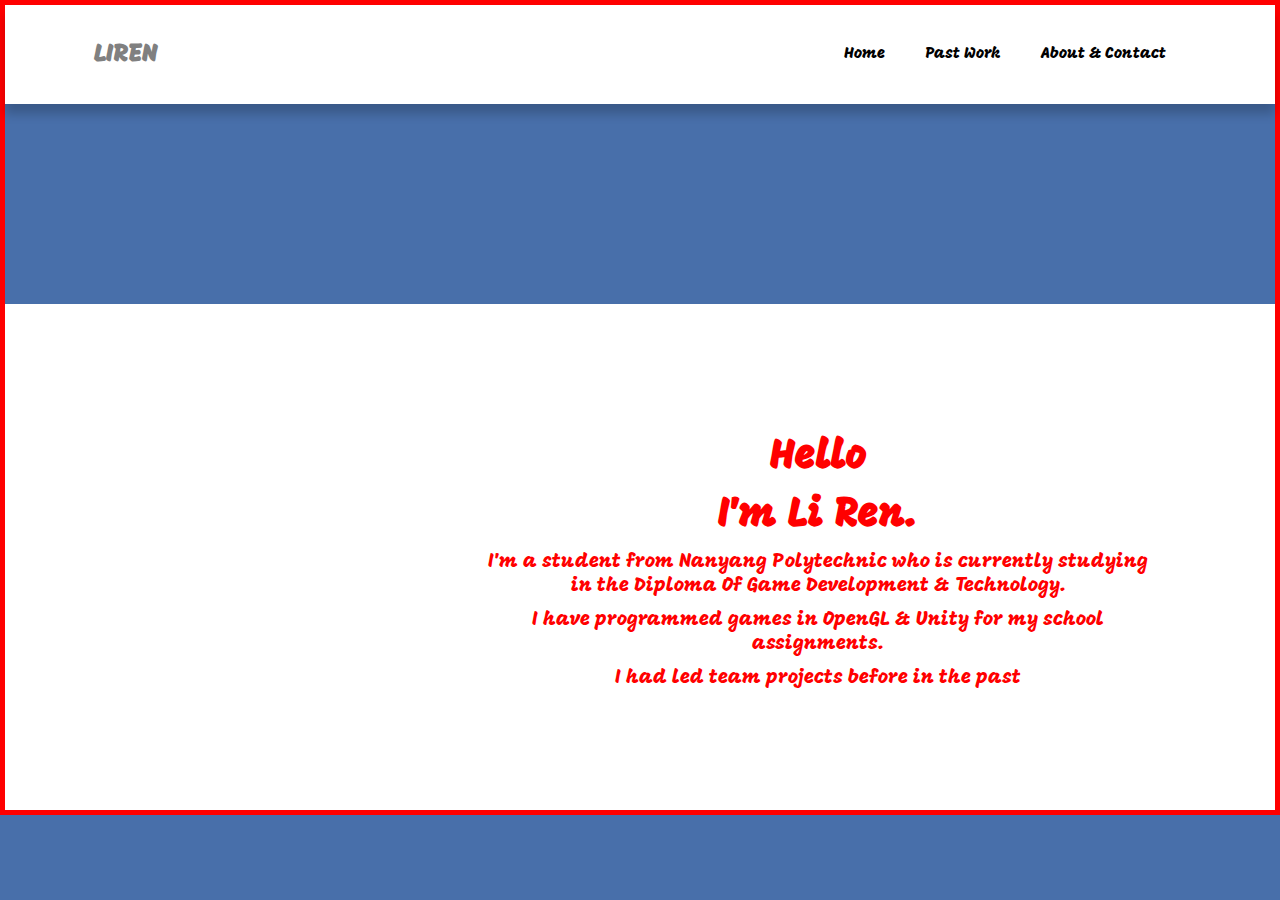
==== index.html @ f6f779bc "Updated Portfolio" ====
<!DOCTYPE html>
<html lang="en">
<head>
    <meta charset="UTF-8">
    <meta http-equiv="X-UA-Compatible" content="IE=edge">
    <meta name="viewport" content="width=device-width, initial-scale=1.0">
    <link rel = "stylesheet" href = "css/css.css">
    <link rel="preconnect" href="https://fonts.googleapis.com">
    <link rel="preconnect" href="https://fonts.gstatic.com" crossorigin>
    <link href="https://fonts.googleapis.com/css2?family=Mogra&display=swap" rel="stylesheet">
    <title>Main Page</title>
</head>
<header>
    <a href="index.html" class = "logo">LIREN</a>
    <nav class="navbar">
        <ul>    
            <li><a href="index.html">Home</a></li>
            <li><a href="pastwork.html">Past Work</a></li>
            <li><a href="about.html">About & Contact</a></li>
        </ul>          
    </nav>
</header>
<body>
    <section>
        <div class = "maindiv">
            <div class = "divhalf">

            </div>
            <div>
                <h3>Hello</h3>
                <h3>I'm Li Ren.</h3>
                <p>I'm a student from Nanyang Polytechnic who is currently studying in the Diploma Of Game Development & Technology.</p>
                <p>I have programmed games in OpenGL & Unity for my school assignments.</p>
                <p>I had led team projects before in the past  </p>
            </div>
        </div>
</section>

</body>
</html>
---- css/css.css ----
*
{
    margin:0;
    padding:0;
    box-sizing: border-box;
    font-family: 'Mogra', cursive;

}
section
{
    background-color: white;
    color:red;
    flex-basis: 100%;
    margin-top:200px;
    padding: 40px;

}
body
{
    border: red solid 5px;
    background-color: rgba(21, 71, 146, 0.781);


    display: flex;
	flex-flow: row wrap;
}
.maindiv
{
    display:flex;
}
.divhalf
{
    flex-basis: 50%;
}

header .logo{
    font-weight:bolder;
    font-size: 25px;
    color:grey;
    text-decoration: none;

}
header{
  width:100%;
  display:flex;
  align-items: center;
  justify-content: space-between;
  padding: 20px 7%;
  box-shadow: 0 10px 10px rgba(0,0,0,.2);
  background-color: white;

}

header .navbar ul{
    list-style: none;
}
header .navbar ul li{
    position: relative;
    float: left;
}
header .navbar ul li a{
    color:black;
    padding:20px;
    display:block;
    text-decoration: none;
}


header .navbar ul li a:hover:not(.active) {
	background-color: grey;
}

header .navbar ul li a.active {
	background-color: grey;
}
header .navbar ul li a:visited {
	text-decoration: none;
}
p
{
    padding-top: 10px;
    font-size:20px;

}
h1
{
    text-align: center;
}
h3
{
    padding-top: 10px;
    font-size:40px;
}
div
{
    text-align: center;
    padding:40px;
}
.aligncenter
{
    text-align: center;
}
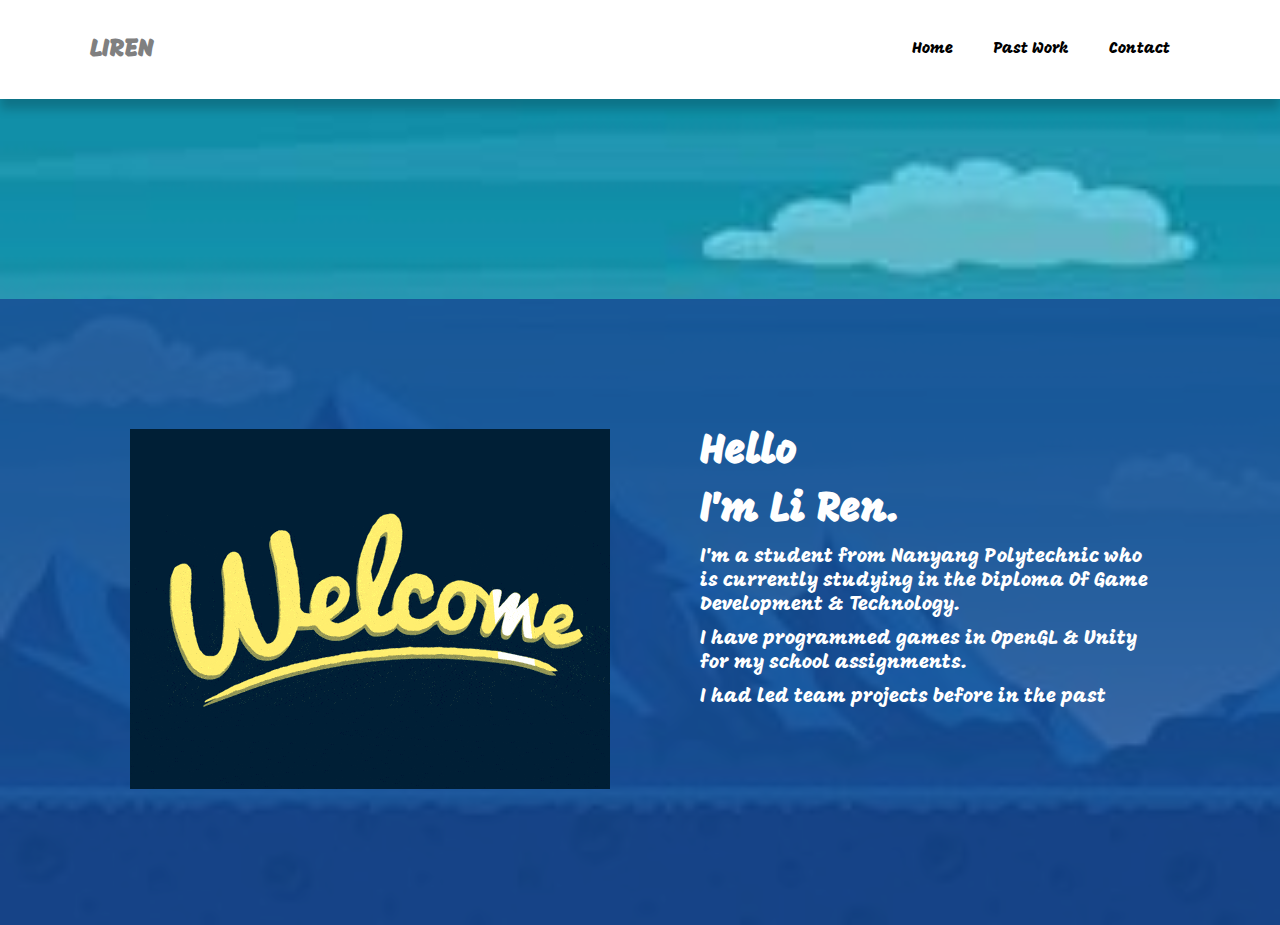
==== commit 0ef7edad: "Updated Portfolio" ====
--- a/index.html
+++ b/index.html
@@ -16,7 +16,7 @@
         <ul>    
             <li><a href="index.html">Home</a></li>
             <li><a href="pastwork.html">Past Work</a></li>
-            <li><a href="about.html">About & Contact</a></li>
+            <li><a href="about.html">Contact</a></li>
         </ul>          
     </nav>
 </header>
@@ -24,7 +24,7 @@
     <section>
         <div class = "maindiv">
             <div class = "divhalf">
-
+                <img src = "img/welcome.gif">
             </div>
             <div>
                 <h3>Hello</h3>
--- a/css/css.css
+++ b/css/css.css
@@ -9,17 +9,29 @@
 section
 {
     background-color: white;
-    color:red;
+    color:white;
     flex-basis: 100%;
     margin-top:200px;
     padding: 40px;
+    background-color: rgba(21, 71, 146, 0.781);
+
 
 }
 body
 {
-    border: red solid 5px;
-    background-color: rgba(21, 71, 146, 0.781);
 
+    background-image: url("../img/gamebg.jpg");
+    background-repeat: no-repeat;
+    background-size: cover;
+
+    display: flex;
+	flex-flow: row wrap;
+}
+.body2
+{
+    background-image: url("../img/gamebg2.jpg");
+    background-repeat: no-repeat;
+    background-size: cover;
 
     display: flex;
 	flex-flow: row wrap;
@@ -84,6 +96,9 @@
 }
 h1
 {
+    color:white;
+    padding:40px;
+    flex-basis: 100%;
     text-align: center;
 }
 h3
@@ -93,10 +108,13 @@
 }
 div
 {
-    text-align: center;
     padding:40px;
 }
 .aligncenter
 {
     text-align: center;
+}
+img
+{
+    padding:10px;
 }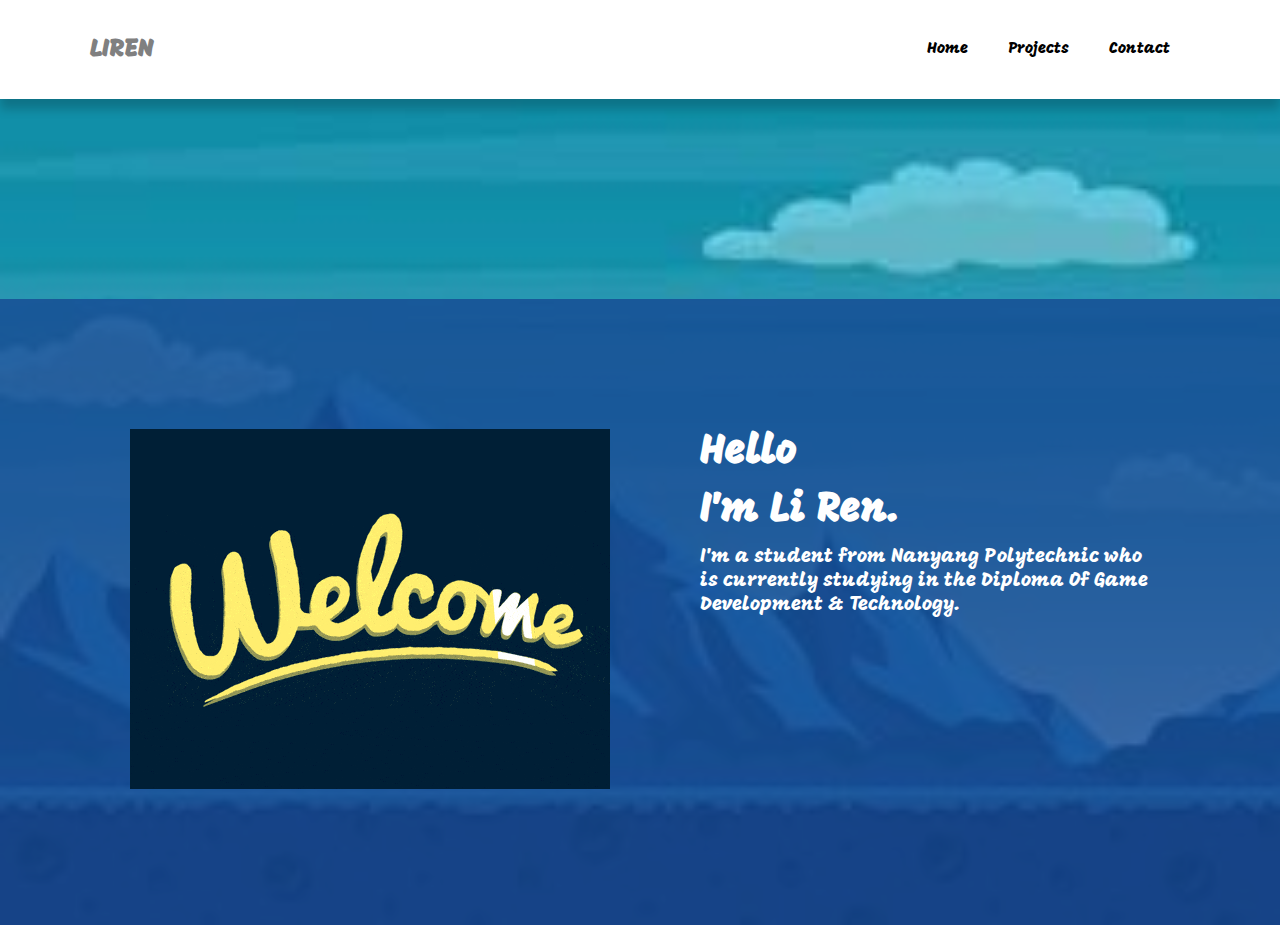
==== commit 4e5a8953: "Update headers of nav bar" ====
--- a/index.html
+++ b/index.html
@@ -15,7 +15,7 @@
     <nav class="navbar">
         <ul>    
             <li><a href="index.html">Home</a></li>
-            <li><a href="pastwork.html">Past Work</a></li>
+            <li><a href="pastwork.html">Projects</a></li>
             <li><a href="about.html">Contact</a></li>
         </ul>          
     </nav>
@@ -30,8 +30,7 @@
                 <h3>Hello</h3>
                 <h3>I'm Li Ren.</h3>
                 <p>I'm a student from Nanyang Polytechnic who is currently studying in the Diploma Of Game Development & Technology.</p>
-                <p>I have programmed games in OpenGL & Unity for my school assignments.</p>
-                <p>I had led team projects before in the past  </p>
+           
             </div>
         </div>
 </section>
--- a/css/css.css
+++ b/css/css.css
@@ -42,7 +42,7 @@
 }
 .divhalf
 {
-    flex-basis: 50%;
+    flex-basis: 30%;
 }
 
 header .logo{
@@ -117,4 +117,4 @@
 img
 {
     padding:10px;
-}+}
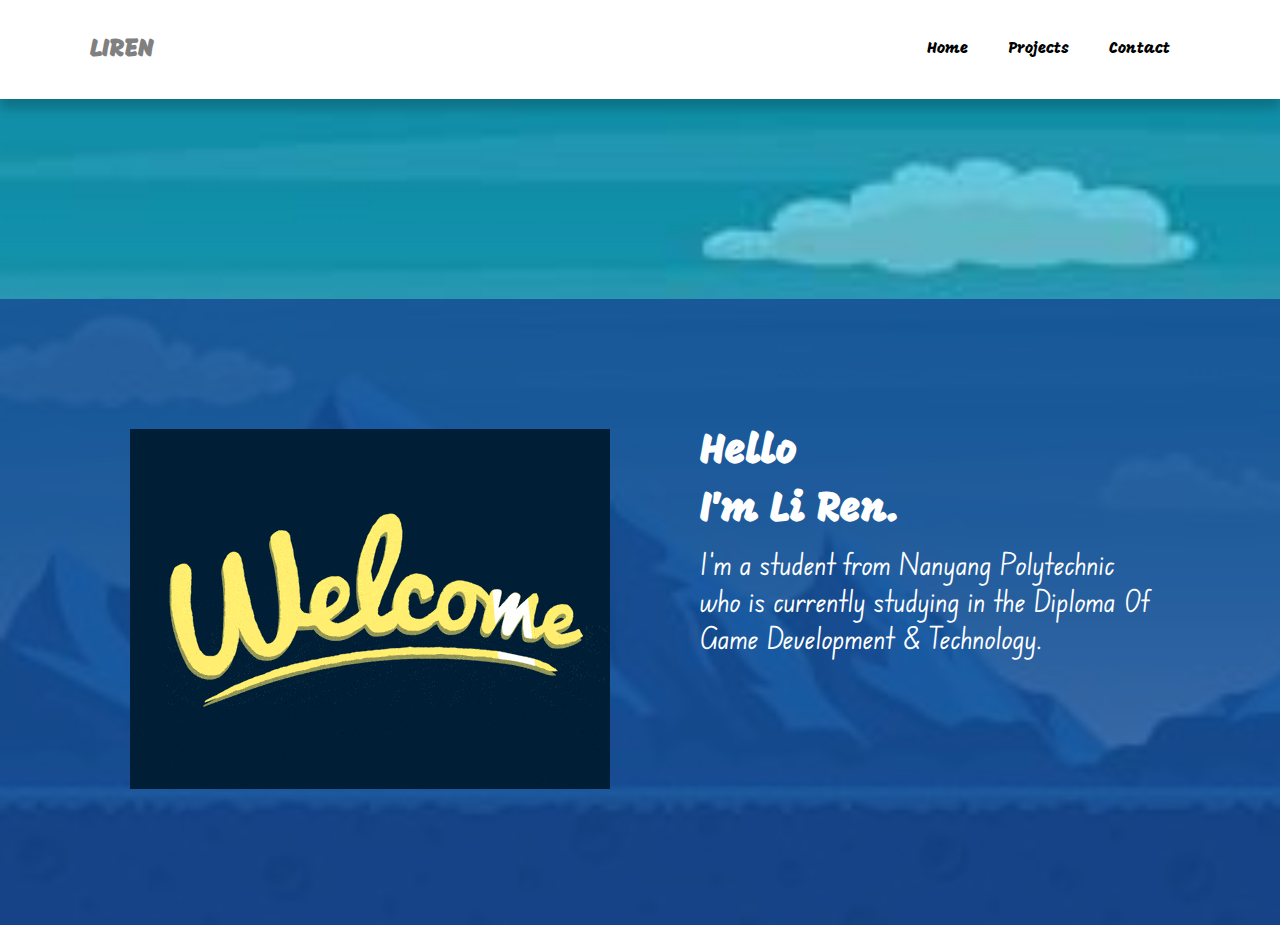
==== commit 9682a6a0: "Rearranged the order of the projects" ====
--- a/index.html
+++ b/index.html
@@ -8,6 +8,9 @@
     <link rel="preconnect" href="https://fonts.googleapis.com">
     <link rel="preconnect" href="https://fonts.gstatic.com" crossorigin>
     <link href="https://fonts.googleapis.com/css2?family=Mogra&display=swap" rel="stylesheet">
+    <link rel="preconnect" href="https://fonts.googleapis.com">
+    <link rel="preconnect" href="https://fonts.gstatic.com" crossorigin>
+    <link href="https://fonts.googleapis.com/css2?family=Edu+NSW+ACT+Foundation:wght@400;700&family=Mogra&display=swap" rel="stylesheet">
     <title>Main Page</title>
 </head>
 <header>
--- a/css/css.css
+++ b/css/css.css
@@ -91,7 +91,8 @@
 p
 {
     padding-top: 10px;
-    font-size:20px;
+    font-family: 'Edu NSW ACT Foundation', cursive;
+    font-size: 30px;
 
 }
 h1
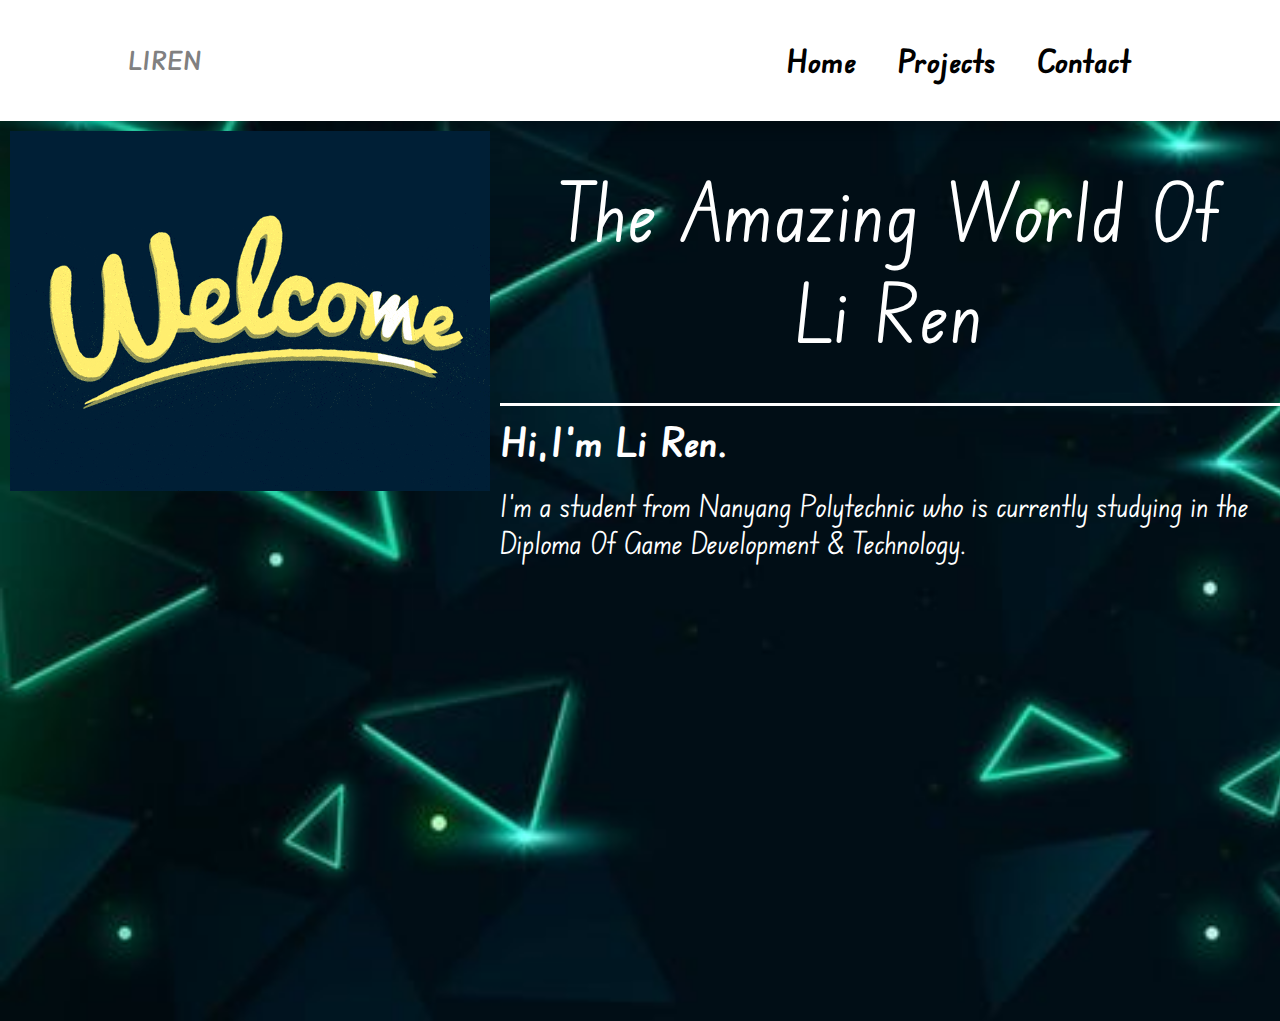
==== commit 4adda626: "Added 3DGC Work, Revamped the website" ====
--- a/index.html
+++ b/index.html
@@ -20,23 +20,30 @@
             <li><a href="index.html">Home</a></li>
             <li><a href="pastwork.html">Projects</a></li>
             <li><a href="about.html">Contact</a></li>
-        </ul>          
+        </ul>      
     </nav>
 </header>
 <body>
-    <section>
-        <div class = "maindiv">
-            <div class = "divhalf">
-                <img src = "img/welcome.gif">
+<div class = "container">
+    <div class="wrapper">
+        <section>
+            <div class="section-wrapper section-1-wrapper">
+            <div class = "maindiv">
+                <div class = "divquarter">
+                    <img src = "img/welcome.gif">
+                </div>
+                <div>
+                    <h1 class = "section-1-heading">The Amazing World Of Li Ren</h1>
+                    <h3>Hi,I'm Li Ren.</h3>
+                    <p>I'm a student from Nanyang Polytechnic who is currently studying in the Diploma Of Game Development & Technology.</p>
+               
+                </div>
             </div>
-            <div>
-                <h3>Hello</h3>
-                <h3>I'm Li Ren.</h3>
-                <p>I'm a student from Nanyang Polytechnic who is currently studying in the Diploma Of Game Development & Technology.</p>
-           
             </div>
-        </div>
-</section>
+        </section>
+    </div>
+</div>
+
 
 </body>
 </html>--- a/css/css.css
+++ b/css/css.css
@@ -3,44 +3,26 @@
     margin:0;
     padding:0;
     box-sizing: border-box;
-    font-family: 'Mogra', cursive;
-
-}
-section
-{
-    background-color: white;
-    color:white;
-    flex-basis: 100%;
-    margin-top:200px;
-    padding: 40px;
-    background-color: rgba(21, 71, 146, 0.781);
-
-
+    outline: none;
+    text-decoration: none;
+    list-style-type: none;
+    font-family: 'Edu NSW ACT Foundation', cursive;
 }
 body
 {
-
-    background-image: url("../img/gamebg.jpg");
+    background-image: url("../img/bg2.jpg");
     background-repeat: no-repeat;
     background-size: cover;
-
-    display: flex;
-	flex-flow: row wrap;
-}
-.body2
-{
-    background-image: url("../img/gamebg2.jpg");
-    background-repeat: no-repeat;
-    background-size: cover;
-
-    display: flex;
-	flex-flow: row wrap;
 }
 .maindiv
 {
     display:flex;
 }
 .divhalf
+{
+    flex-basis: 50%;
+}
+.divquarter
 {
     flex-basis: 30%;
 }
@@ -57,7 +39,7 @@
   display:flex;
   align-items: center;
   justify-content: space-between;
-  padding: 20px 7%;
+  padding: 20px 10%;
   box-shadow: 0 10px 10px rgba(0,0,0,.2);
   background-color: white;
 
@@ -75,6 +57,9 @@
     padding:20px;
     display:block;
     text-decoration: none;
+    font-weight: bolder;
+    font-size: 2rem;
+    transition: background-color 1.5s;
 }
 
 
@@ -90,10 +75,8 @@
 }
 p
 {
-    padding-top: 10px;
-    font-family: 'Edu NSW ACT Foundation', cursive;
+    padding-top: 20px;
     font-size: 30px;
-
 }
 h1
 {
@@ -107,15 +90,118 @@
     padding-top: 10px;
     font-size:40px;
 }
-div
-{
-    padding:40px;
-}
 .aligncenter
 {
+    text-align: right;
+}
+.alignvideocenter
+{
+    flex-basis: 50%;
     text-align: center;
+    padding:20px;
 }
 img
 {
     padding:10px;
 }
+section
+{
+    color:white;
+}
+.section-1, .section-2, .section-3, .section-4, .section-5, .section-6, .section-7
+{
+    width: 100%;
+    height: 100%;
+    position:absolute;
+    left: 0;
+
+}
+
+.wrapper
+{
+    position:relative;
+    overflow: hidden;
+    width: 100vw;
+    height: 100vh;
+    left:0;
+}
+.section-wrapper
+{
+    width:inherit;
+    height:inherit;
+}
+.section-1-wrapper
+{
+    background-size: cover;
+}
+.section-1-heading-wrapper{
+    top:40%;
+}
+.section-1-heading
+{
+    color:white;
+    font-size:5rem;
+    font-weight:300;
+    text-transform: capitalize;
+    letter-spacing: 0.1rem;
+    border-bottom: .2rem solid white;
+    text-align:center;
+    user-select: none;
+}
+.page-btn{
+    position:fixed;
+    z-index:100;
+    top:50%;
+    transform: translateY(-50%);
+    background-color: transparent;
+    border:none;
+}
+.page-btn img
+{
+    width:7rem;
+    opacity: 0.4;
+    cursor:pointer;
+    transition: opacity 2s;
+}
+.page-btn img:hover
+{
+   opacity: 1;
+}
+.left-btn{
+    left:4rem;
+}
+.right-btn{
+    right:4rem;
+}
+.progress-wrapper{
+    position:fixed;
+    z-index:50;
+    bottom:2rem;
+    left:3rem;
+}
+.progress h2{
+    font-size:2.5rem;
+    font-weight:300;
+    color:white;
+}
+.progress
+{
+    margin:1rem 0;
+    text-align:center;
+
+}
+.circle{
+    width:1rem;
+    height:1rem;
+    border: .1rem solid white;
+    border-radius: 50%;
+    margin:0 0.3rem;
+}
+.circle-wrapper
+{
+    display:flex;
+}
+#video1,#video2,#video3,#video4,#video5,#video6,#video7
+{
+    margin:0;
+}
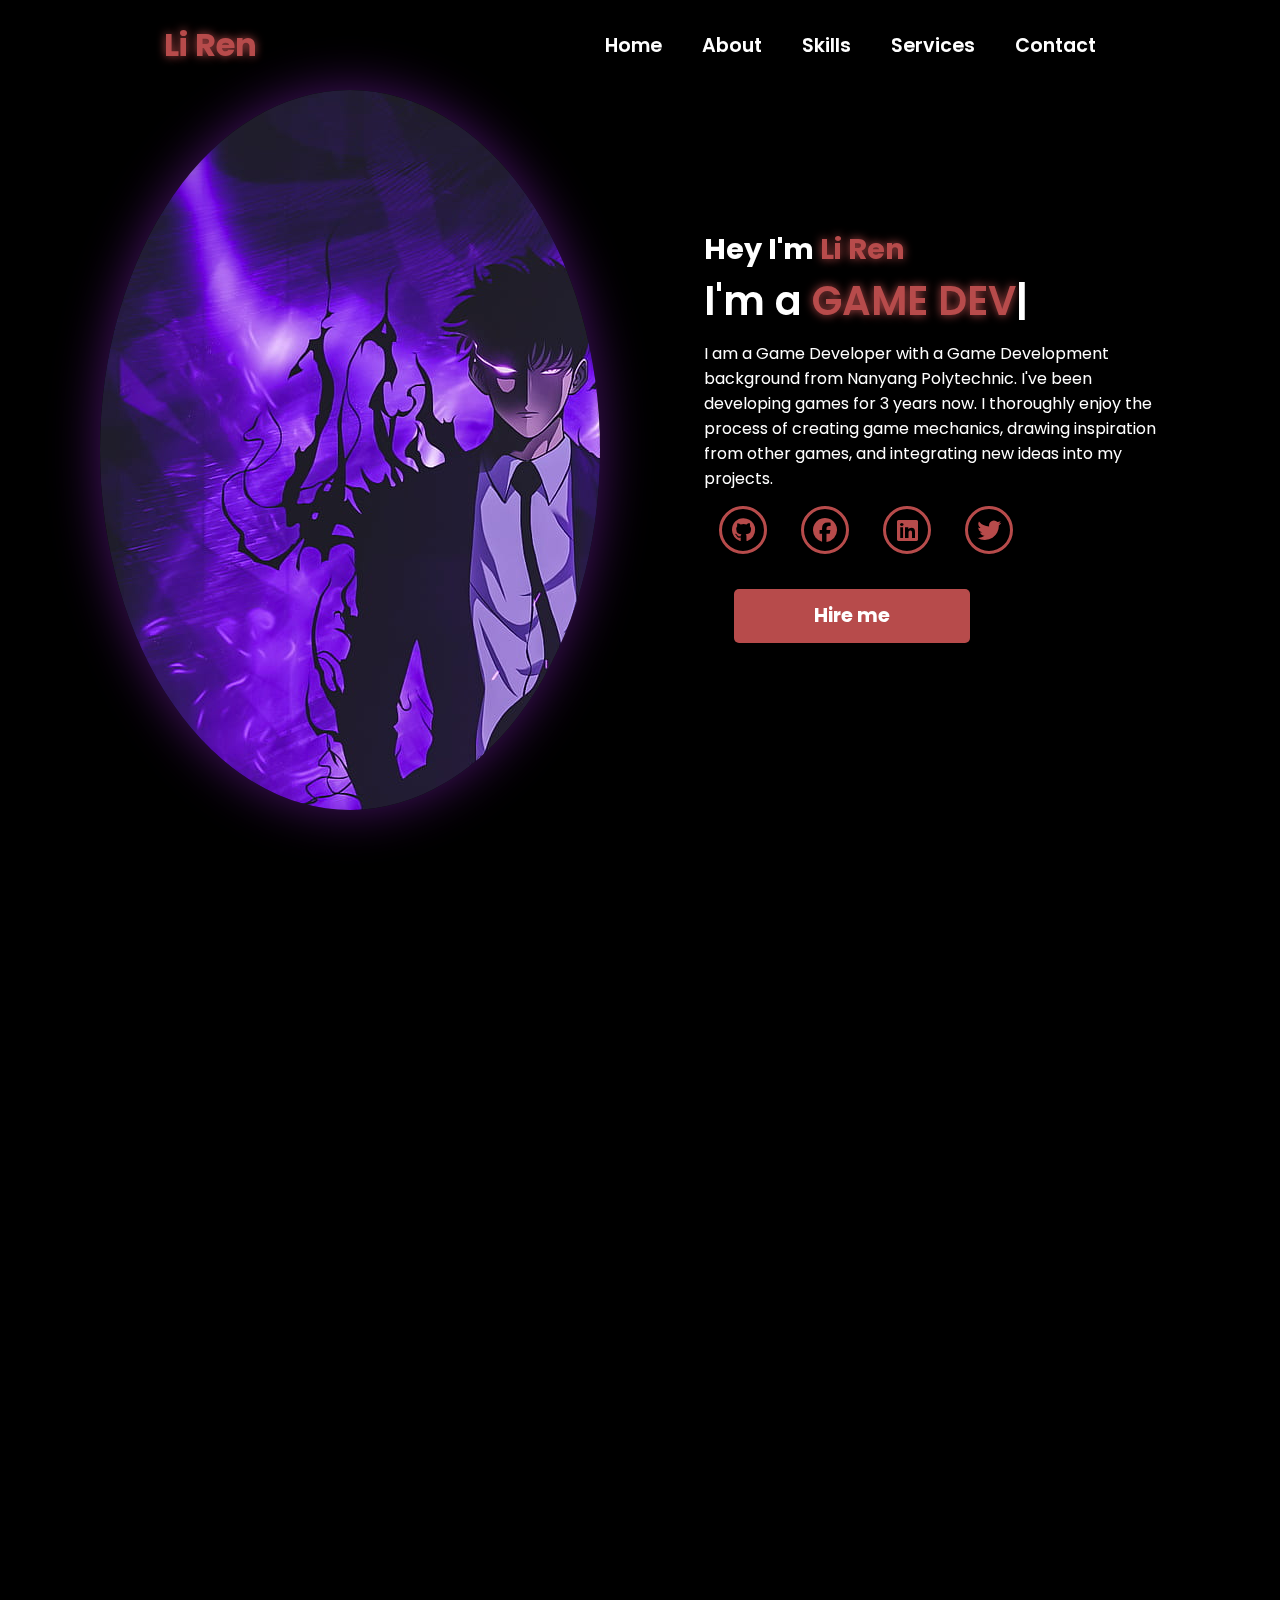
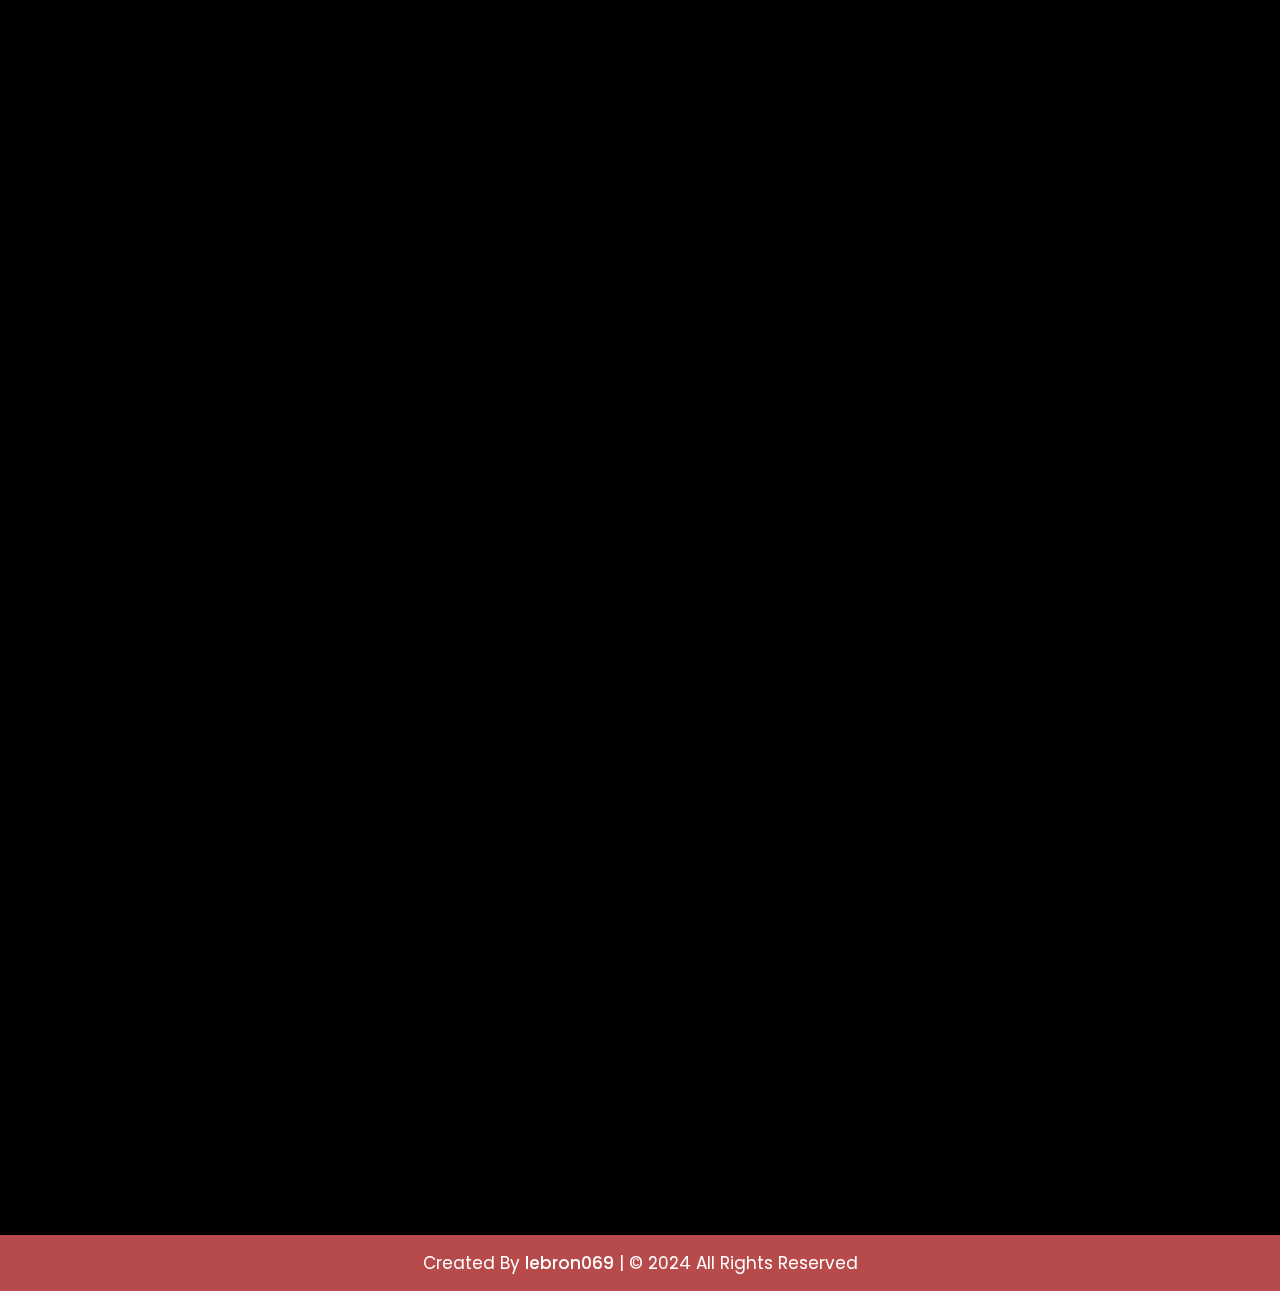
==== commit c3db8abb: "migrating new website" ====
--- a/index.html
+++ b/index.html
@@ -2,48 +2,229 @@
 <html lang="en">
 <head>
     <meta charset="UTF-8">
-    <meta http-equiv="X-UA-Compatible" content="IE=edge">
     <meta name="viewport" content="width=device-width, initial-scale=1.0">
-    <link rel = "stylesheet" href = "css/css.css">
-    <link rel="preconnect" href="https://fonts.googleapis.com">
-    <link rel="preconnect" href="https://fonts.gstatic.com" crossorigin>
-    <link href="https://fonts.googleapis.com/css2?family=Mogra&display=swap" rel="stylesheet">
-    <link rel="preconnect" href="https://fonts.googleapis.com">
-    <link rel="preconnect" href="https://fonts.gstatic.com" crossorigin>
-    <link href="https://fonts.googleapis.com/css2?family=Edu+NSW+ACT+Foundation:wght@400;700&family=Mogra&display=swap" rel="stylesheet">
-    <title>Main Page</title>
+    <link rel="stylesheet" href="css/style.css">
+    <link rel="stylesheet" href="https://unpkg.com/aos@next/dist/aos.css" />
+    <link rel="stylesheet" href="https://cdnjs.cloudflare.com/ajax/libs/font-awesome/6.5.2/css/all.min.css">
+    <title>Li Ren's Responsive Portfolio Website</title>
 </head>
-<header>
-    <a href="index.html" class = "logo">LIREN</a>
-    <nav class="navbar">
-        <ul>    
-            <li><a href="index.html">Home</a></li>
-            <li><a href="pastwork.html">Projects</a></li>
-            <li><a href="about.html">Contact</a></li>
-        </ul>      
-    </nav>
-</header>
 <body>
-<div class = "container">
-    <div class="wrapper">
-        <section>
-            <div class="section-wrapper section-1-wrapper">
-            <div class = "maindiv">
-                <div class = "divquarter">
-                    <img src = "img/welcome.gif">
-                </div>
-                <div>
-                    <h1 class = "section-1-heading">The Amazing World Of Li Ren</h1>
-                    <h3>Hi,I'm Li Ren.</h3>
-                    <p>I'm a student from Nanyang Polytechnic who is currently studying in the Diploma Of Game Development & Technology.</p>
-               
-                </div>
-            </div>
+    <!-- Navigation Menu -->
+     <nav>
+        <div class = "nav-container">
+            <div class = "logo" data-aos="zoom-in" data-aos-duration="1500">
+                <span>Li Ren</span>
+            </div>
+            <div class = "links">
+                <div class = "link" data-aos="fade-up" data-aos-duration="100"><a href="#">Home</a></div>
+                <div class = "link" data-aos="fade-up" data-aos-duration="200"><a href="#about">About</a></div>
+                <div class = "link" data-aos="fade-up" data-aos-duration="300"><a href="#skills">Skills</a></div>
+                <div class = "link" data-aos="fade-up" data-aos-duration="400"><a href="#services">Services</a></div>
+                <div class = "link" data-aos="fade-up" data-aos-duration="500"><a href="#contact">Contact</a></div>
+            </div>
+            <i class = "fa-solid fa-bars hamburg" onclick="hamburg()"></i>
+        </div>
+        <div class = "dropdown">
+            <div class = "links">
+                <a href="#">Home</a>
+                <a href="#">About</a>
+                <a href="#">Skills</a>
+                <a href="#">Services</a>
+                <a href="#">Contact</a>
+                <i class = "fa-solid fa-xmark cancel" onclick="cancel()"></i>
+            </div>
+        </div>
+     </nav>
+     <section>
+        <div class = "main-container">
+            <div class = "image" data-aos="zoom-out" data-aos-duration="500">
+                <img src="img/main.jpg" alt="">
+            </div>
+            <div class = "content">
+                <h1 data-aos="fade-left" data-aos-duration="1500" data-aos-delay="700">
+                    Hey I'm
+                    <span>Li Ren</span>
+                </h1>
+                <div class = "typewriter" data-aos="fade-right" data-aos-duration="1500" data-aos-delay="700">I'm a <span class = "typewriter-text"></span><label for="">|</label></div>
+                <p data-aos="flip-down" data-aos-duration="1500" data-aos-delay="1100">
+                    I am a Game Developer with a Game Development background from Nanyang Polytechnic. I've been developing games for 3 years now. I thoroughly enjoy the process of creating game mechanics, drawing inspiration from other games, and integrating new ideas into my projects.</p>
+                <div class = "social-links">
+                    <a href="#" data-aos="fade-up" data-aos-duration="1500" data-aos-delay="300"><i class = "fa-brands fa-github"></i></a>
+                    <a href="#" data-aos="fade-up" data-aos-duration="1500" data-aos-delay="400"><i class = "fa-brands fa-facebook"></i></a>
+                    <a href="#" data-aos="fade-up" data-aos-duration="1500" data-aos-delay="500"><i class = "fa-brands fa-linkedin"></i></a>
+                    <a href="#" data-aos="fade-up" data-aos-duration="1500" data-aos-delay="600"><i class = "fa-brands fa-twitter"></i></a>
+                </div>
+                <div class = "btn" data-aos="zoom-in" data-aos-duration="1500" data-aos-delay="1800">
+                    <button>Hire me</button>
+                </div>
+            </div>
+        </div>
+     </section>
+
+     <!-- About Section Start -->
+      <section class = "about" id = "about">
+        <div class = "content">
+            <div class = "title" data-aos="fade-up" data-aos-duration="1500">
+                <span>About me</span>
+            </div>
+            <div class = "about-details">
+                <div class = "left" data-aos="fade-right" data-aos-duration="1500" data-aos-delay="200">
+                    <img src="img/main.jpg" alt="">
+                </div>
+                <div class = "right">
+                    <div class = "topic" data-aos="fade-left" data-aos-duration="1500" data-aos-delay="300">Programming Is My Passion</div>
+                    <p data-aos="flip-down" data-aos-duration="1500" data-aos-delay="300">
+                        During my 3 years of Game Development.I've demonstrated versatility in game development, having experience in various areas such as gameplay programming, UI development, and AI implementation. My versatility is complemented by a willingness to explore different parts of game development, which broadens my horizons.
+                    </p>
+                    <div class = "button" data-aos="zoom-in-right" data-aos-duration="1500" data-aos-delay="400">
+                        <button class="download-btn" onclick="downloadFile()">Download CV</button>
+                    </div>
+                </div>
+            </div>
+        </div>
+      </section>
+
+      <!-- My Skill Section Start -->
+       <section class = "skills" id = "skills">
+            <div class = "content">
+                <div class = "title" data-aos="fade-up" data-aos-duration="1200">
+                    <span>My Skills</span>
+                </div>
+                <div class = "skills-details">
+                    <div class = "text">
+                        <div class = "topic" data-aos="fade-right" data-aos-duration="1200" data-aos-delay="200">
+                            Skills Reflects Our Knowledge
+                        </div>
+                        <p data-aos="fade-right">I have a strong proficiency in C#, particularly in game development, as I have extensively used it to build major projects in the Unity Game Engine.My experience includes implementing game mechanics, user interfaces, and scripting complex systems, with a focus on efficient code structure and performance optimization.  I have an intermediate-level proficiency in C++, with about 3 years of experience. I'm comfortable with core concepts such as object-oriented programming, data structures, memory management, and working with OpenGL Library for Graphics Programming.  </p>
+                        <div class = "experience" data-aos="fade-up" data-aos-duration="1200" data-aos-delay="600"> 
+                            <div class = "num">4</div>
+                            <div class = "exp">
+                                Years Of <br/>
+                                Experience
+                            </div>  
+                        </div>
+                    </div>
+                        <div class = "boxes">
+                            <div class = "box">
+                                <div class = "topic" data-aos="fade-right" data-aos-duration="1200" data-aos-delay="150">C#</div>
+                                <div class = "per" data-aos="zoom-in" data-aos-duration="1200" data-aos-delay="300">70%</div>
+                            </div>
+                            <div class = "box">
+                                <div class = "topic" data-aos="fade-right" data-aos-duration="1200" data-aos-delay="150">C++</div>
+                                <div class = "per" data-aos="zoom-in" data-aos-duration="1200" data-aos-delay="300">50%</div>
+                            </div>
+                            <div class = "box">
+                                <div class = "topic" data-aos="fade-right" data-aos-duration="1200" data-aos-delay="450">Python</div>
+                                <div class = "per" data-aos="zoom-in" data-aos-duration="1200" data-aos-delay="600">40%</div>
+                            </div>
+                            <div class = "box">
+                                <div class = "topic" data-aos="fade-right" data-aos-duration="1200" data-aos-delay="450">SQL</div>
+                                <div class = "per" data-aos="zoom-in" data-aos-duration="1200" data-aos-delay="600">50%</div>
+                            </div>
+                        </div>
+                    
+                </div>
+            </div>
+       </section>
+
+       <!-- My Services Section Start -->
+        <section class = "services" id = "services">
+            <div class = "content">
+                <div class = "title" data-aos="fade-up" data-aos-duration="1200">
+                    <span>My Services</span>
+                </div>
+                <div class = "boxes">
+                    <div class = "box" data-aos="fade-up" data-aos-duration="1500" data-aos-delay="200">
+                        <div class = "icon">
+                            <i class = "fas fa-desktop"></i>
+                        </div>
+                        <div class = "topic">Game Development</div>
+                        <p>
+                            I have 3 years of game development experience, working with game engines such as Unity and Unreal Engine, as well as the OpenGL library. I’ve developed a 2D platformer and a 3D action game in Unity, and I’ve also created both 2D and 3D games using the OpenGL library. My experience spans a range of game genres and development environments, showcasing my versatility and technical expertise in game creation.
+                        </p>
+                    </div>
+                    <div class = "box" data-aos="fade-up" data-aos-duration="1500" data-aos-delay="400">
+                        <div class = "icon">
+                            <i class = "fas fa-desktop"></i>
+                        </div>
+                        <div class = "topic">AI Engineering</div>
+                        <p>
+                            Lorem ipsum dolor sit amet. Est inventore voluptate non dolorum sint sit distinctio voluptates est impedit autem id illo neque vel iusto internos! 33 veritatis consequatur id animi corporis eos repellendus recusandae. Qui consequatur corrupti ea obcaecati laboriosam et quasi amet qui minima necessitatibus sed aliquid laboriosam qui beatae nesciunt aut aliquam eveniet.
+                        </p>
+                    </div>
+                    <div class = "box" data-aos="fade-up" data-aos-duration="1500" data-aos-delay="600">
+                        <div class = "icon">
+                            <i class = "fas fa-desktop"></i>
+                        </div>
+                        <div class = "topic">Data Engineering</div>
+                        <p>
+                            Lorem ipsum dolor sit amet. Est inventore voluptate non dolorum sint sit distinctio voluptates est impedit autem id illo neque vel iusto internos! 33 veritatis consequatur id animi corporis eos repellendus recusandae. Qui consequatur corrupti ea obcaecati laboriosam et quasi amet qui minima necessitatibus sed aliquid laboriosam qui beatae nesciunt aut aliquam eveniet.
+                        </p>
+                    </div>
+                    <div class = "box" data-aos="fade-up" data-aos-duration="1500" data-aos-delay="800">
+                        <div class = "icon">
+                            <i class = "fas fa-desktop"></i>
+                        </div>
+                        <div class = "topic">Software Development</div>
+                        <p>
+                            Lorem ipsum dolor sit amet. Est inventore voluptate non dolorum sint sit distinctio voluptates est impedit autem id illo neque vel iusto internos! 33 veritatis consequatur id animi corporis eos repellendus recusandae. Qui consequatur corrupti ea obcaecati laboriosam et quasi amet qui minima necessitatibus sed aliquid laboriosam qui beatae nesciunt aut aliquam eveniet.
+                        </p>
+                    </div>
+                    <div class = "box" data-aos="fade-up" data-aos-duration="1500" data-aos-delay="1000">
+                        <div class = "icon">
+                            <i class = "fas fa-desktop"></i>
+                        </div>
+                        <div class = "topic">Web Development</div>
+                        <p>
+                            Lorem ipsum dolor sit amet. Est inventore voluptate non dolorum sint sit distinctio voluptates est impedit autem id illo neque vel iusto internos! 33 veritatis consequatur id animi corporis eos repellendus recusandae. Qui consequatur corrupti ea obcaecati laboriosam et quasi amet qui minima necessitatibus sed aliquid laboriosam qui beatae nesciunt aut aliquam eveniet.
+                        </p>
+                    </div>
+                    <div class = "box" data-aos="fade-up" data-aos-duration="1500" data-aos-delay="1200">
+                        <div class = "icon">
+                            <i class = "fas fa-desktop"></i>
+                        </div>
+                        <div class = "topic">Backend Development</div>
+                        <p>
+                            Lorem ipsum dolor sit amet. Est inventore voluptate non dolorum sint sit distinctio voluptates est impedit autem id illo neque vel iusto internos! 33 veritatis consequatur id animi corporis eos repellendus recusandae. Qui consequatur corrupti ea obcaecati laboriosam et quasi amet qui minima necessitatibus sed aliquid laboriosam qui beatae nesciunt aut aliquam eveniet.
+                        </p>
+                    </div>
+                </div>
             </div>
         </section>
-    </div>
-</div>
-
-
+        <!-- Contact Me Section Start -->
+         <section class = "contact" id = "contact">
+            <div class = "content">
+                <div class = "title" data-aos="fade-up" data-aos-duration="1500">
+                    <span>Contact Me</span>
+                </div>
+                <div class = "text">
+                    <div class = "topic" data-aos="fade-right" data-aos-duration="1500" data-aos-delay="200">
+                        Have Any Project?
+                    </div>
+                    <p>
+                        Lorem ipsum dolor sit amet. Est inventore voluptate non dolorum sint sit distinctio voluptates est impedit autem id illo neque vel iusto internos! 33 veritatis consequatur id animi corporis eos repellendus recusandae. Qui consequatur corrupti ea obcaecati laboriosam et quasi amet qui minima necessitatibus sed aliquid laboriosam qui beatae nesciunt aut aliquam eveniet.
+                    </p>
+                    <div class = "button" data-aos="zoom-in" data-aos-duration="1500" data-aos-delay="400">
+                        <button>Let's Chat</button>
+                    </div>
+                </div>
+            </div>
+         </section>
+
+         <!-- Footer Section Start -->
+          <footer>
+            <div class = "text">
+                <span> Created By
+                    <a href="#">lebron069</a>
+                    | &#169; 2024 All Rights Reserved
+                </span>
+            </div>
+          </footer>
+
+          <script src="js/script.js" defer></script>
+          <script src="https://unpkg.com/aos@next/dist/aos.js"></script>
+          <script>
+            AOS.init({offset:0});
+          </script>
 </body>
 </html>--- a/css/style.css
+++ b/css/style.css
@@ -0,0 +1,589 @@
+/* Google Font CDN Link */
+@import url('https://fonts.googleapis.com/css2?family=Poppins%3Awght%40100%3B200%3B300%3B400%3B500%3B600&display=swap%27%29%3B');
+*{
+    margin:0;
+    padding:0;
+    box-sizing:border-box;
+    font-family: 'Poppins', sans-serif;
+    text-decoration: none;
+    scroll-behavior: smooth;
+}
+
+body{
+    width:100%;
+    height:auto;
+    background-color: black;
+    overflow-x: hidden;
+}
+
+/* Custom Scroll Bar CSS */
+::-webkit-scrollbar{
+    width: 10px;
+}
+
+::-webkit-scrollbar-track {
+    background:#f1f1f1;
+}
+
+::-webkit-scrollbar-thumb {
+    background: #b74b4b;
+    border-radius: 12px;
+    transition: all 0.3s ease;
+}
+
+::-webkit-scrollbar-thumb:hover{
+    background: #b74b4b;
+}
+
+/* navbar styling */
+nav{
+    width:100%;
+    height: 10vh;
+}
+
+.nav-container{
+    width: 100%;
+    height: 100%;
+    display: flex;
+    justify-content: space-around;
+    align-items: center;
+}
+
+.logo{
+    color:white;
+    font-size:2rem;
+    font-weight:bold;
+}
+
+.logo span{
+    color:#b74b4b;
+    text-shadow: 0 0 10px #b74b4b;
+}
+
+.hamburg,
+.cancel{
+    cursor:pointer;
+    position:absolute;
+    right: 15px;
+    top: 10px;
+    color: white;
+    opacity:0;
+    pointer-events: none;
+    font-size: clamp(2.5rem, 0.5rem + 5vw, 3rem);
+}
+
+.nav-container .links{
+    display:flex;
+}
+
+.nav-container .links a{
+    position:relative;
+    font-size:1.2rem;
+    color:white;
+    margin: 0 20px;
+    text-decoration: none;
+    font-weight: 550;
+    transition: 0.3s linear;
+}
+
+.nav-container .links a::before{
+    position:absolute;
+    content: "";
+    bottom:-3px;
+    left:0;
+    width:0%;
+    height:3px;
+    background-color:#b74b4b;
+    transition:0.2s linear
+}
+.nav-container .links a:hover::before{
+    width:100%
+}
+.nav-container .links a:hover{
+    color:#b74b4b
+}
+
+.dropdown{
+    z-index: 100;
+    position:absolute;
+    top:0;
+    transform: translateY(-500px);
+    width:100%;
+    height:auto;
+    backdrop-filter: blur(4px) brightness(40%);
+    box-shadow:0 0 20px black;
+    transition:0.2s linear;
+}
+
+.dropdown .links a{
+    display:flex;
+    color:white;
+    text-decoration:none;
+    justify-content: center;
+    padding: 15px 0;
+    align-items:center;
+    transition:0.2s linear;
+}
+
+.dropdown .links a:hover{
+    background-color: #b74b4b;
+} 
+
+section{
+    width:100%;
+    min-height:90vh;
+}
+
+section .main-container{
+
+    display:flex;
+    justify-content:space-between;
+    padding-left:100px;
+    align-items:center;
+}
+
+.main-container .image{
+    width:500px;
+    height: 80vh;
+    border-radius: 100%;
+    overflow: hidden;
+    box-shadow: 0 0 50px #471266;
+}
+
+.main-container image img{
+    width:100%
+}
+
+.main-container .image:hover{
+    animation: animate 1.5s ease-in-out infinite;
+}
+
+@keyframes animate{
+    0%{
+        scale:1
+    }
+
+    50%{
+        scale:1.05
+    }
+
+    100%{
+        scale:1
+    }
+}
+
+.main-container .content{
+    color:white;
+    width:40%;
+}
+
+.content h1{
+    font-size: clamp(1rem, 1rem + 5vw, 1.8rem);
+}
+
+.content h1 span{
+    color:#b74b4b;
+    text-shadow: 0 0 10px #b74b4b;
+}
+
+.content .typewriter{
+    font-size: clamp(1rem, 1rem + 5vw, 2.5rem);
+    font-weight: 600;
+}
+
+.content .typewriter-text{
+    color:#b74b4b;
+    text-shadow: 0 0 10px #b74b4b;
+}
+
+.content p{
+    font-size:clamp(0.4rem, 0.2rem + 9vw, 1rem);
+    margin: 10px 0;
+}
+
+.social-links i{
+    display:inline-flex;
+    justify-content: center;
+    align-items: center;
+    width:3rem;
+    height:3rem;
+    background-color: transparent;
+    border:0.2rem solid #b74b4b;
+    border-radius: 50%;
+    color:#b74b4b;
+    margin:5px 15px;
+    font-size: 1.5rem;
+    transition: 0.2s linear;
+}
+
+.social-links i:hover{
+    scale:1.3;
+    color:black;
+    background-color: #b74b4b;
+    filter: drop-shadow(0 0 10px #b74b4b);
+}
+
+.content button{
+    width:50%;
+    height:6vh;
+    margin:30px;
+    background-color:#b74b4b;
+    color:white;
+    border:none;
+    outline:none;
+    font-size: 120%;
+    font-weight: 700;
+    border-radius: 5px;
+    transition: 0.2s linear;
+}
+
+.content button:hover{
+    scale:1.1;
+    color:#b74b4b;
+    border: 2px solid #b74b4b;
+    background-color:transparent;
+    font-weight:700;
+    box-shadow:0 0 40px #b74b4b;
+}
+
+/* About Section Styling */
+
+
+
+section .content{
+    width:80%;
+    margin: 0px auto;
+    font-family: 'Poppins', sans-serif;
+}
+.about .about-details{
+    display: flex;
+    justify-content: space-between;
+    align-items: center;
+}
+section .title{
+    display: flex;
+    justify-content: center;
+    margin-bottom: 40px;
+}
+section .title span{
+    color:white;
+    font-size:30px;
+    font-weight:600;
+    position:relative;
+    padding-bottom: 8px;
+}
+section .title span::before,
+section .title span::after{
+    content:"";
+    position:absolute;
+    height:3px;
+    width:100%;
+    background-color: #b74b4b;
+    left:0;
+    bottom:0;
+}
+section .title span::after{
+    bottom:-7px;
+    width:70%;
+    left:50%;
+    transform:translateX(-50%);
+}
+.about .about-details .left{
+    width:45%;
+}
+.about .left img{
+    height:400px;
+    width:400px;
+    object-fit: cover;
+    border-radius:12px;
+}   
+.about-details .right{
+    width:55%;
+}
+section .topic{
+    color: white;
+    font-size:25px;
+    font-weight:500;
+    margin-bottom: 10px;
+}
+.about-details .right p{
+    text-align: justify;
+    color:white
+}
+section .button{
+    margin:16px 0;
+}
+section .button button{
+    outline: none;
+    padding: 8px 16px;
+    border-radius: 4px;
+    font-size: 25px;
+    font-weight:400;
+    background:#b74b4b;
+    color:#f1f1f1;
+    border:2px solid transparent;
+    cursor:pointer;
+    transition:all 0.4s ease;
+}
+section .button button:hover{
+    border-color: #b74b4b;
+    background-color: #fff;
+    color:#b74b4b;
+}
+
+.skills{
+    background: black;
+}
+.skills .content{
+    padding:40px 0;
+}
+.skills .skills-details{
+    display:flex;
+    justify-content: space-between;
+    align-items: center;
+}
+.skills-details .text{
+    width: 50%;
+}
+.skills-details p{
+    color:white;
+    text-align: justify;
+}
+.skills .skills-details .experience{
+    display:flex;
+    align-items: center;
+    margin:0 10px;
+}
+.skills-details .experience .num{
+    color:white;
+    font-size:80px;
+}
+.skills-details .experience .exp{
+    color:white;
+    margin-left:20px;
+    font-size:18px;
+    font-weight:500;
+    margin:0 6px;
+}
+.skills-details .boxes{
+    width:45%;
+    display:flex;
+    flex-wrap:wrap;
+    justify-content: space-between;
+}
+.skills-details .box{
+    width:calc(100% / 2 - 20px);
+    margin:20px 0;
+}
+.skills-details .boxes .topic{
+    font-size: 20px;
+    color:#b74b4b
+}
+.skills-details .boxes .per{
+    font-size:60px;
+    color:#b74b4b
+}
+
+.services .boxes{
+    display:flex;
+    flex-wrap: wrap;
+    justify-content: space-between;
+}
+.services .boxes .box{
+    margin:20px 0;
+    width:calc(100%/ 3 - 20px);
+    text-align: center;
+    border-radius: 12px;
+    padding:30px 10px;
+    box-shadow: 0 5px 10px rgba(0,0,0,0.12);
+    cursor:default;
+    color:white;
+    transition: all 0.4s ease;
+}
+.services .boxes .box:hover{
+    background: #b74b4b;
+    color:#fff
+}
+.services .boxes .box .icon{
+    height:50px;
+    width:50px;
+    background:#b74b4b;
+    border-radius: 50%;
+    text-align: center;
+    line-height: 50px;
+    font-size:18px;
+    color:#fff;
+    margin: 0 auto 10px auto;
+    transition: all 0.4s ease;
+}
+.boxes .box:hover .icon{
+    background-color: #fff;
+    color:#b74b4b
+}
+.services .boxes .box:hover .topic,
+.services .boxes .box:hover p{
+    color:white;
+    transition: all 0.4s ease;
+}
+.services .boxes .box:hover .topic,
+.services .boxes .box:hover p{
+    color:#fff;
+}
+/*Contact Me CSS*/
+.contact{
+    background:black;
+}
+.contact .content{
+    margin: 0 auto;
+    padding: 30px 0;
+}
+.contact .text{
+    width:80%;
+    text-align: center;
+    margin:auto;
+}
+
+footer{
+    background:#b74b4b;
+    padding: 15px 0;
+    text-align: center;
+    font-family: 'Poppins', sans-serif;
+}
+footer .text span{
+    font-size: 17px;
+    font-weight: 400;
+    color:#fff
+}
+footer .text span a{
+    font-weight:500;
+    color:#fff
+}
+footer .text span a:hover{
+    text-decoration: underline;
+}
+.scroll-button a{
+    position:fixed;
+    bottom:20px;
+    right: 20px;
+    color:#fff;
+    background:#b74b4b;
+    padding:7px 12px;
+    font-size:18px;
+    border-radius:6px;
+    box-shadow: rgba(0,0,0,0.15);
+    display:none;
+}
+
+
+@media(max-width: 1000px){
+    .about .about-details{
+        justify-content: center;
+        flex-direction: column;
+        width:100%;
+    }
+    .about .about-details .left{
+        display:flex;
+        justify-content: center;
+        width:100%;
+    }
+    .about-details .right{
+        width:90%;
+        margin:40px 0;
+    }
+    .services .boxes .box{
+        margin:20px 0;
+        width: calc(100%/ 2 - 20px);
+    }
+}
+@media(max-width: 900px){
+    .about .left img{
+        height:350px;
+        width:350px;
+    }
+}
+
+@media(max-width: 968px){
+
+    nav .logo{
+        position:absolute;
+        top:16px;
+        left:15px;
+        font-size:1.5rem;
+    }
+
+    section .main-container{
+        padding-left: 0px;
+        display:flex;
+        flex-direction:column;
+    }
+
+    .nav-container .links{
+        display:none;
+    }
+
+    .hamburg,
+    .cancel{
+        opacity:1;
+        pointer-events: visible;
+    }
+
+    .main-container .content{
+        margin-top:20px;
+        width:80%;
+    }
+
+    .social-links i{
+        width:2.5rem;
+        height:2.5rem;
+        font-size:1.5rem;
+    }
+
+    .main-container .image{
+        z-index: -1;
+        width:50%;
+        height:60%;
+    }
+
+    .skills .skills-details{
+        align-items:center;
+        justify-content: center;
+        flex-direction: column;
+    }
+    .skills-details .text{
+        width:100%;
+        margin-bottom:50px;
+    }
+    .skills-details .boxes{
+        justify-content: center;
+        align-items: center;
+        width:100%;
+    }
+    .services .boxes .box{
+        margin: 20px 0;
+        width:100%;
+    }
+    .contact .text{
+        width: 100%;
+    }
+}
+
+@media(max-width:500px){
+    main-container .image{
+        width:50%;
+        height:60%;
+        margin-bottom: 0;
+    }
+
+    .main-container .content{
+        width:80%;
+    }
+
+    .main-container button{
+        margin-top: 15px;
+    }
+
+    .skills-details .boxes .per{
+        font-size:50px;
+        color:#b74b4b;
+    }
+}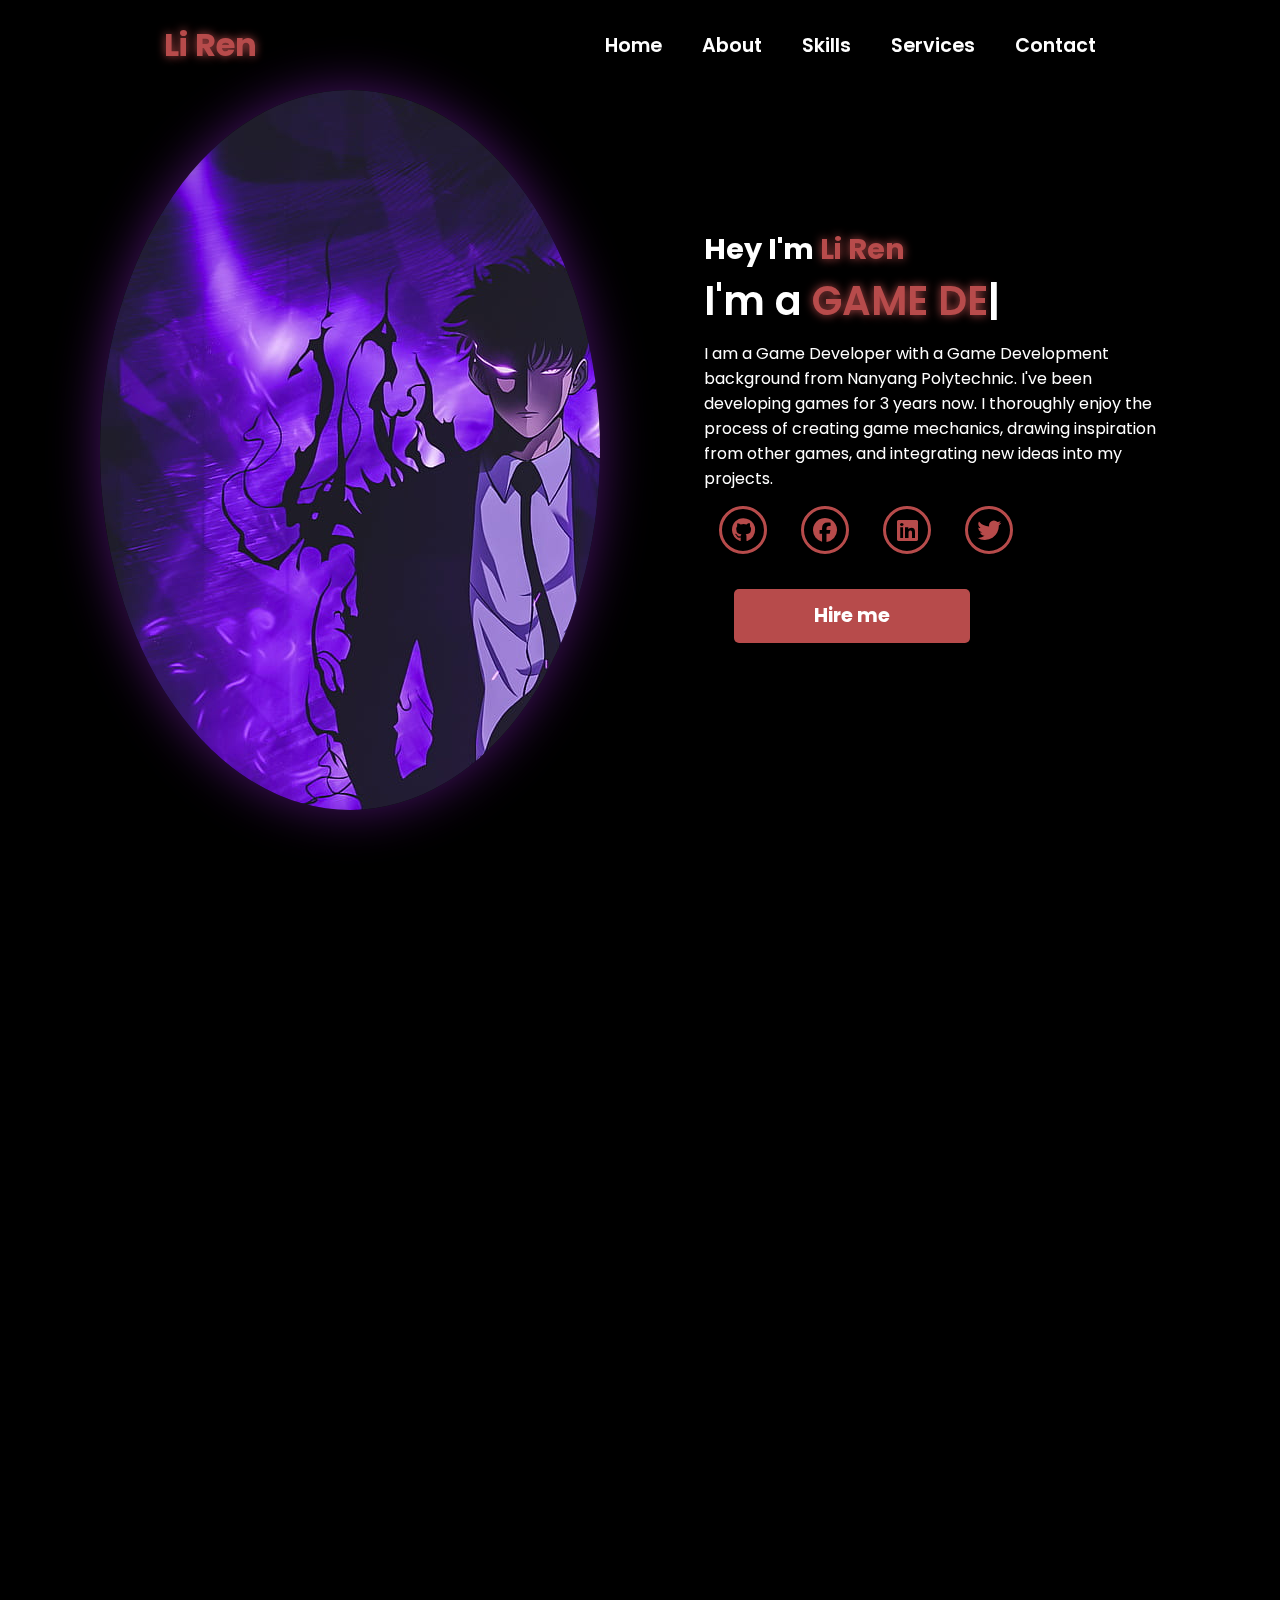
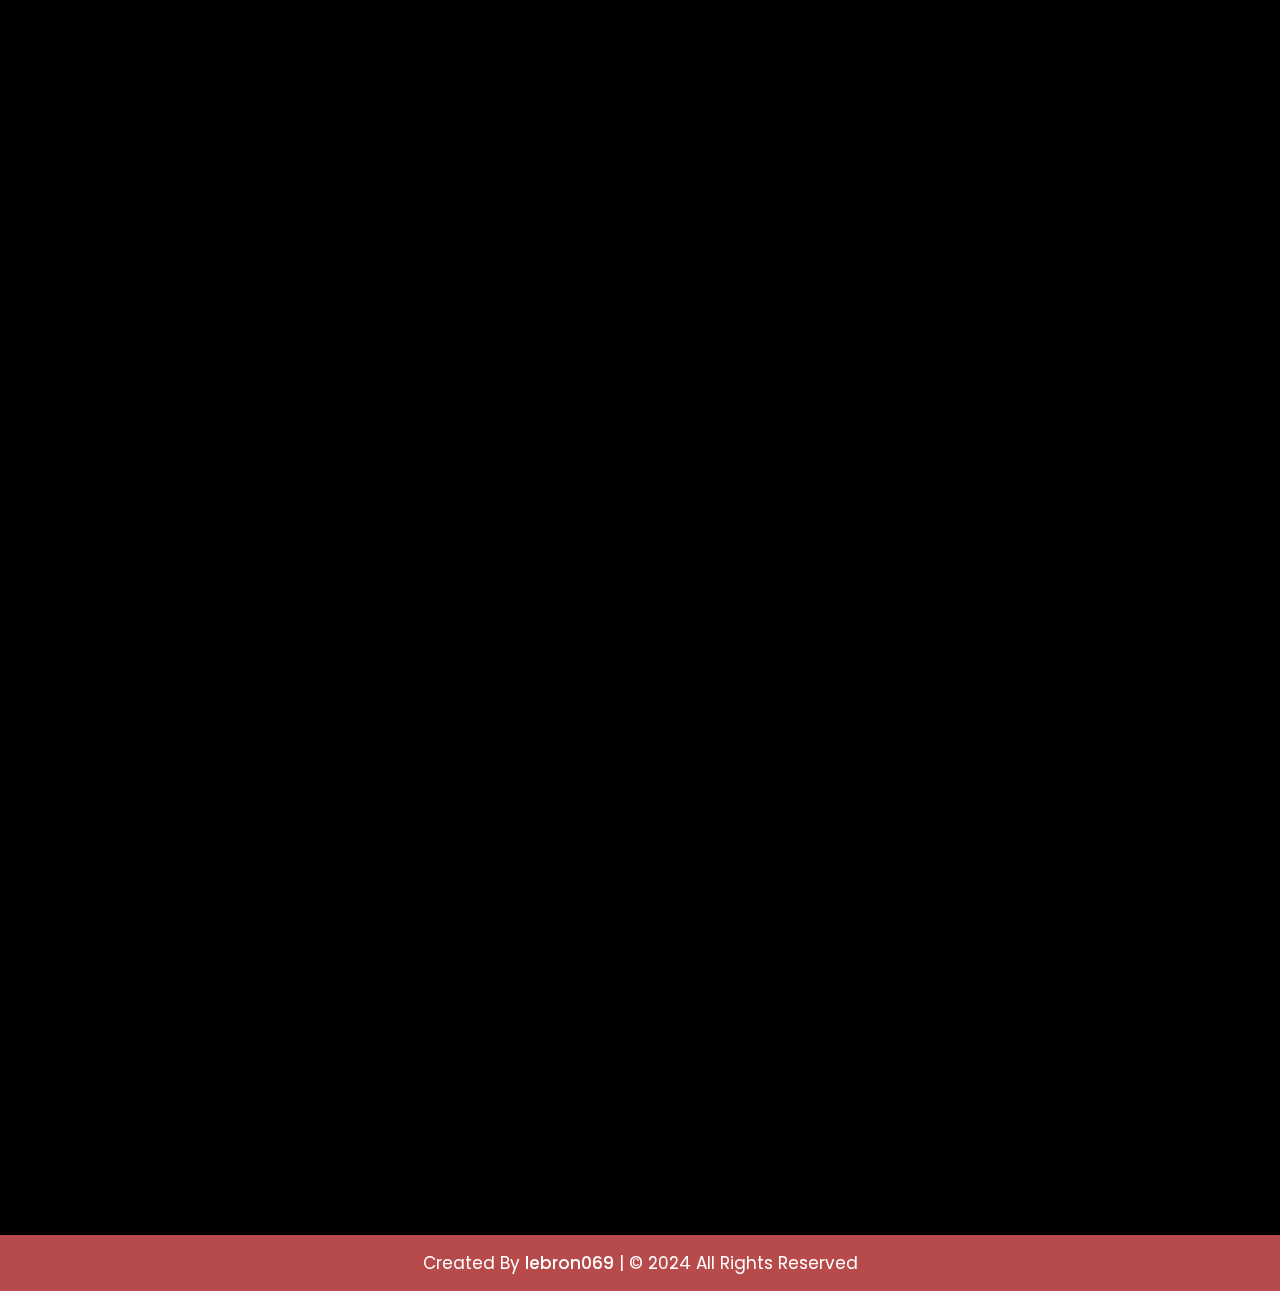
==== commit 302c3a0d: "Update index.html" ====
--- a/index.html
+++ b/index.html
@@ -74,7 +74,7 @@
                 <div class = "right">
                     <div class = "topic" data-aos="fade-left" data-aos-duration="1500" data-aos-delay="300">Programming Is My Passion</div>
                     <p data-aos="flip-down" data-aos-duration="1500" data-aos-delay="300">
-                        During my 3 years of Game Development.I've demonstrated versatility in game development, having experience in various areas such as gameplay programming, UI development, and AI implementation. My versatility is complemented by a willingness to explore different parts of game development, which broadens my horizons.
+                        During my 3 years of Game Development, I've demonstrated versatility in game development, having experience in various areas such as gameplay programming, UI development, and AI implementation. My versatility is complemented by a willingness to explore different parts of game development, which broadens my horizons.
                     </p>
                     <div class = "button" data-aos="zoom-in-right" data-aos-duration="1500" data-aos-delay="400">
                         <button class="download-btn" onclick="downloadFile()">Download CV</button>
